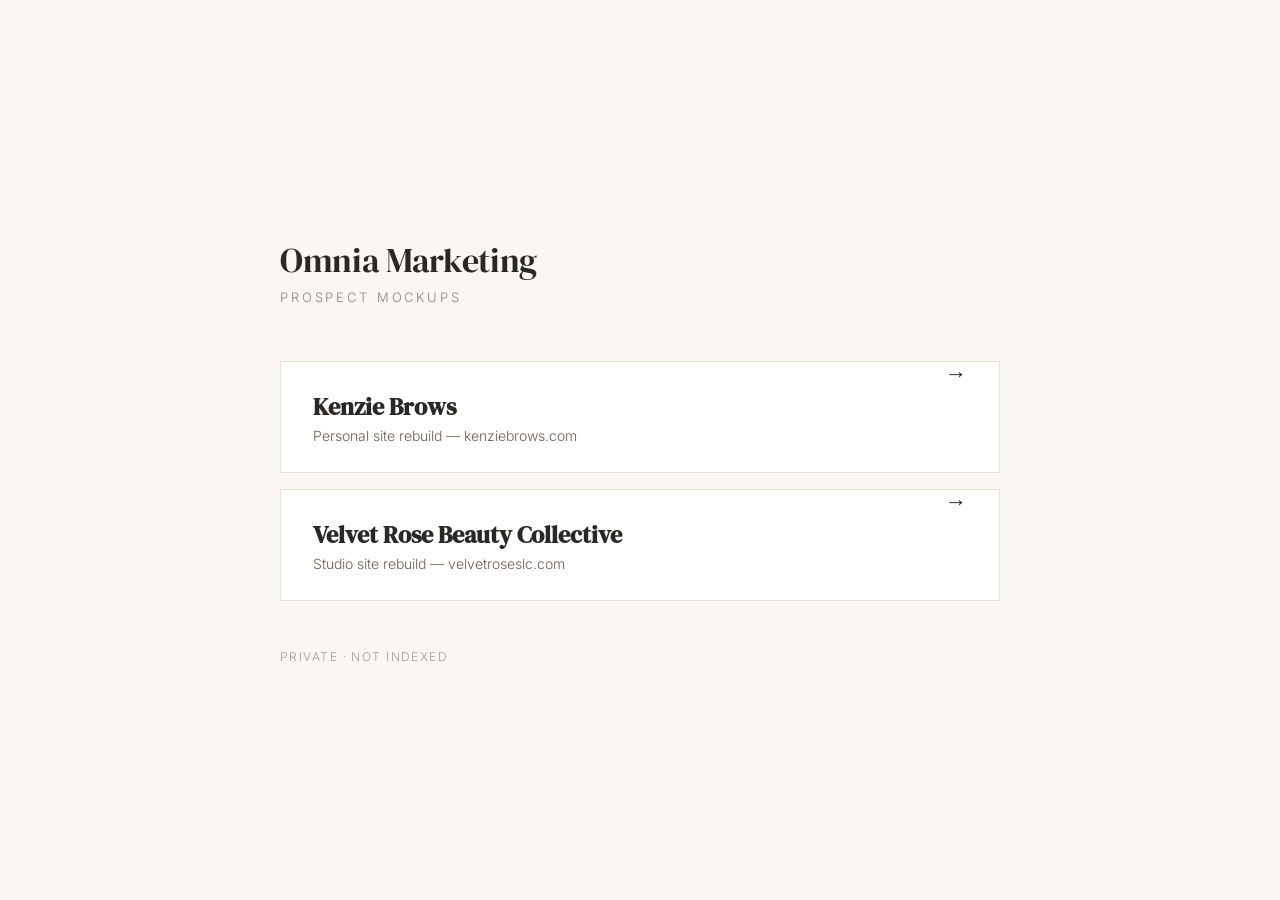
==== index.html @ b0eaf899 "Initial mockups: Kenzie Brows + Velvet Rose Beauty Collective" ====
<!DOCTYPE html>
<html lang="en">
<head>
  <meta charset="UTF-8">
  <meta name="viewport" content="width=device-width, initial-scale=1.0">
  <meta name="robots" content="noindex, nofollow">
  <title>Omnia Marketing — Mockups</title>
  <link href="https://fonts.googleapis.com/css2?family=DM+Serif+Display&family=Inter:wght@300;400;500&display=swap" rel="stylesheet">
  <style>
    *, *::before, *::after { box-sizing: border-box; margin: 0; padding: 0; }
    body {
      font-family: 'Inter', sans-serif;
      background: #FAF7F2;
      color: #2A2826;
      min-height: 100vh;
      display: flex;
      align-items: center;
      justify-content: center;
      padding: 40px 24px;
      font-weight: 300;
    }
    .wrap { max-width: 720px; width: 100%; }
    .brand {
      font-family: 'DM Serif Display', serif;
      font-size: 34px;
      letter-spacing: -0.01em;
      margin-bottom: 6px;
    }
    .tagline {
      font-size: 13px;
      letter-spacing: 0.22em;
      text-transform: uppercase;
      color: #8A847E;
      margin-bottom: 56px;
    }
    .list {
      display: grid;
      gap: 16px;
    }
    .item {
      display: block;
      padding: 28px 32px;
      background: #fff;
      border: 1px solid #E8E2D6;
      text-decoration: none;
      color: inherit;
      transition: transform 200ms, border-color 200ms;
    }
    .item:hover { transform: translateY(-2px); border-color: #2A2826; }
    .item h2 {
      font-family: 'DM Serif Display', serif;
      font-size: 24px;
      margin-bottom: 4px;
    }
    .item p {
      font-size: 14px;
      color: #6B5F55;
    }
    .item .arrow {
      font-family: 'DM Serif Display', serif;
      font-size: 22px;
      float: right;
      margin-top: -32px;
    }
    footer {
      margin-top: 48px;
      font-size: 12px;
      letter-spacing: 0.12em;
      text-transform: uppercase;
      color: #A29A92;
    }
  </style>
</head>
<body>
  <div class="wrap">
    <div class="brand">Omnia Marketing</div>
    <div class="tagline">Prospect mockups</div>
    <div class="list">
      <a href="kenzie-brows/" class="item">
        <span class="arrow">&rarr;</span>
        <h2>Kenzie Brows</h2>
        <p>Personal site rebuild — kenziebrows.com</p>
      </a>
      <a href="velvet-rose/" class="item">
        <span class="arrow">&rarr;</span>
        <h2>Velvet Rose Beauty Collective</h2>
        <p>Studio site rebuild — velvetroseslc.com</p>
      </a>
    </div>
    <footer>Private &middot; Not indexed</footer>
  </div>
</body>
</html>
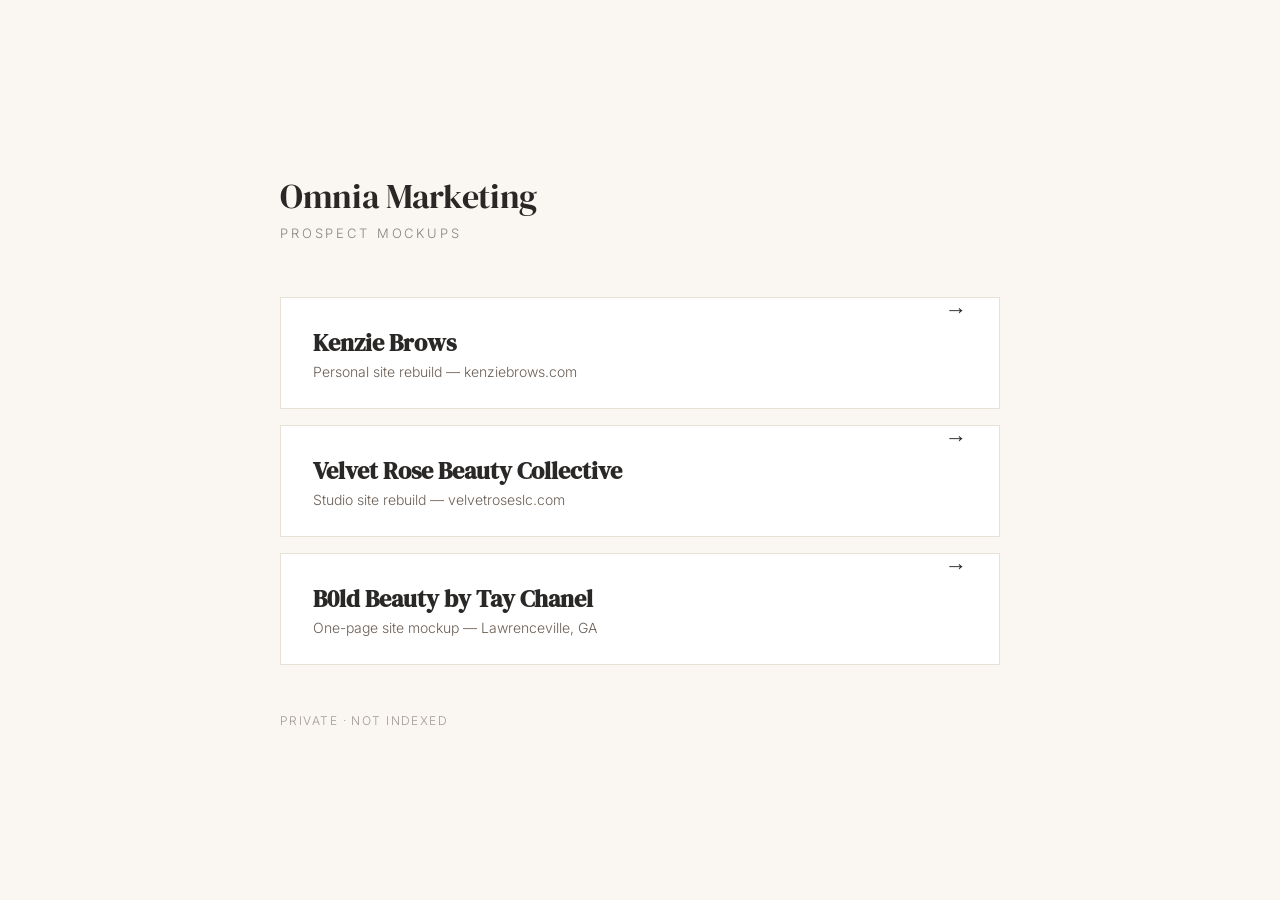
==== commit 4a0cd192: "Add B0ld Beauty by Tay Chanel mockup One-page prospect mockup for Taylor Brightwell (Lawrenceville, " ====
--- a/index.html
+++ b/index.html
@@ -86,6 +86,11 @@
         <h2>Velvet Rose Beauty Collective</h2>
         <p>Studio site rebuild — velvetroseslc.com</p>
       </a>
+      <a href="bold-beauty/" class="item">
+        <span class="arrow">&rarr;</span>
+        <h2>B0ld Beauty by Tay Chanel</h2>
+        <p>One-page site mockup — Lawrenceville, GA</p>
+      </a>
     </div>
     <footer>Private &middot; Not indexed</footer>
   </div>
